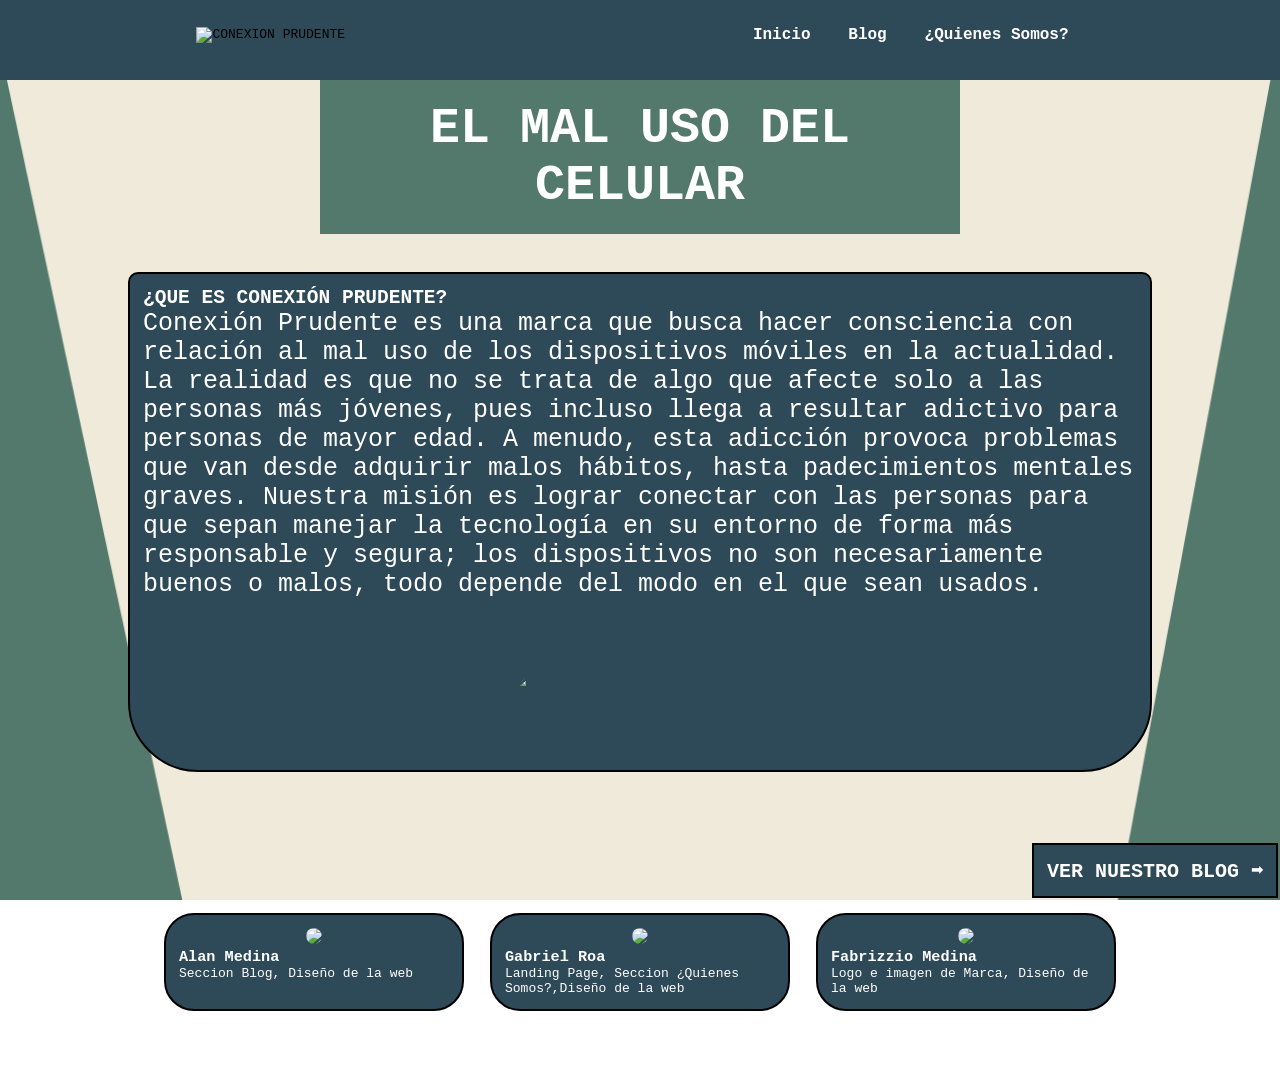
==== quienes-somos.html @ 8af66a11 "Add files via upload" ====
<!DOCTYPE html>
<html>
<head>
	<meta charset="utf-8">
	<meta name="viewport" content="width=device-width, initial-scale=1">
	<link rel="stylesheet" type="text/css" href="estilos.css">
	<title>El Mal Uso del Celular</title>
</head>
<body>
<header>
		<div class="logo">
			<img src="https://i.postimg.cc/L5k4xJwd/Whats-App-Image-2026-04-03-at-8-44-03-PM-(1).jpg"	alt="CONEXION PRUDENTE">
		</div>

	<nav class="encabezado">
		<a href="index.html" class="nav-link">Inicio</a>
		<a href="blog.html" class="nav-link">Blog</a>
		<a href="quienes-somos.html" class="nav-link">¿Quienes Somos?</a>
    </nav>


    </header>
    	<center>
	
    		<div class="TITULO">
    			<h1>EL MAL USO DEL CELULAR</h1>
    		</div>
    	</center>
    	
    <main>
    

    	<div class="texto2">
    		<img src="https://i.postimg.cc/hQjqjtKs/Whats-App-Image-2026-04-03-at-8-44-03-PM-(1)-(1).jpg" class="img-responsive2">
    		<div class="ques">
    			<h2>¿QUE ES CONEXIÓN PRUDENTE?</h2>
    			<p>Conexión Prudente es una marca que busca hacer consciencia con relación al mal uso de los dispositivos móviles en la actualidad. La realidad es que no se trata de algo que afecte solo a las personas más jóvenes, pues incluso llega a resultar adictivo para personas de mayor edad. A menudo, esta adicción provoca problemas que van desde adquirir malos hábitos, hasta padecimientos mentales graves.
Nuestra misión es lograr conectar con las personas para que sepan manejar la tecnología en su entorno de forma más responsable y segura; los dispositivos no son necesariamente buenos o malos, todo depende del modo en el que sean usados.</p>
    		</div>	
    		<img src="https://i.postimg.cc/hQjqjtKs/Whats-App-Image-2026-04-03-at-8-44-03-PM-(1)-(1).jpg" class="img-cp">
     

		</div>

		<div class="t3">
		
		<div class="int">
			<center><img src="https://i.postimg.cc/v1m6LW8h/Whats-App-Image-2026-04-04-at-12-40-02-PM.jpg"></center>
			<h3>Alan Medina</h3>
			<p>Seccion Blog, Diseño de la web</p>
		</div>

		<div class="int">
			<center><img src="https://i.postimg.cc/Yj7Wq4TF/Whats-App-Image-2026-04-04-at-3-10-49-PM.jpg"></center>
			<h3>Gabriel Roa</h3>
			<p>Landing Page, Seccion ¿Quienes Somos?,Diseño de la web</p>
		</div>

		<div class="int">
			<center><img src="https://i.postimg.cc/xJ2h4yqS/Whats-App-Image-2026-04-04-at-3-22-57-PM.jpg"></center>
			<h3>Fabrizzio Medina</h3>
			<p>Logo e imagen de Marca, Diseño de la web</p>
		</div>
		</div>

	</main>

	<a href="blog.html" class="vamos">VER NUESTRO BLOG ➡</a>

</body>
</html>
---- estilos.css ----
*{
	padding: 0;
	margin:0;
	box-sizing: border-box;
	font-family: monospace;
}
body{
	background-image: url('1.png');
    background-size: cover; 
    background-position: center;
    background-repeat: no-repeat;   
     background-attachment : fixed;
}

header{
	position: fixed;
	z-index: 100;
	display: flex;
	justify-content: space-around;
	height: auto;
	min-height: 80px;
	width: 100%;
	background-color: #2e4957;
	padding-top: 0.8rem 5%;
	padding-bottom: 0.8rem;
	align-items: center;
	top: 0;
}

.logo {
	display: flex;
}

.logo img{
	max-height: 100px;
	max-width: 190px;
}


.encabezado{
	justify-content: space-around;
	flex-wrap: wrap;

	}

.nav-link{
	text-decoration: none;
	color: white;
	font-weight: bold;
	padding: 15px;
	font-size: 16px;
}

.nav-link:hover{
	text-decoration: underline solid white;
}

main{
	margin-top: 80px;
	display: flex;
	flex-wrap: wrap;
}

.TITULO{
	position: fixed;
	justify-content: center;
	align-items: center;
	z-index: 1000;
	background-color: #52796c;
	padding: 20px;
	left: 50%;
  	transform: translateX(-50%);
  	font-size: 25px;
  	font-family: monospace;
  	color: white;
  }

.texto1{
	max-width: 1800px;
	min-height: 500px;
	padding: 1rem;
	border: 2px solid black;
	display: flex;
	margin: 10%;
	margin-top: 8%;
	justify-content: space-around;
	border-bottom-left-radius: 90px;
	border-bottom-right-radius: 90px;
	border-top-left-radius: 10px;
	border-top-right-radius: 10px;
	background-color: #2e4957;
	flex-wrap: wrap;
}

.texto1 p{
	font-family: monospace;
	font-size: 32px;
	font-weight: 100;
	max-width:  65%;
	color: white;
	border-radius: 200px;
}

.texto1 img{
	border-radius: 100px;
	width: 330px;
	margin: 8px;
}

.img-responsive{
	display: none;
}

.vamos{
	background-color: #2e4957;
	padding: 1rem;
	position: sticky;
	text-decoration: none;
	font-weight: bold;
	font-size: 20px;
	color: white;
	border:2px solid black;
     right: 2px;
    bottom: 2px;  
    max-width: 480px;
    float: right;
    
  
}



@media screen and (max-width: 1290px) {
	.texto1{
		margin-top: 15%;
		
	}

	.img-responsive{
		display: block;
	}

	.imagen1{
		display: none;
	}
}


@media screen and (max-width: 1060px){
	.texto1{
		margin-top: 23%;
		
	}
	.TITULO{
		font-size: 20px;
	}

	.texto1 p{
		font-size: 30px;
	}

}

@media screen and (max-width: 800px){
	.texto1{
		margin-top: 26%;

	}

	.TITULO{
		font-size: 15px;
	}

	.texto1 p{
		font-size: 27px;
	}
}

	

@media screen and (max-width: 445px) {
	.texto1{
		margin-top: 28%;
		padding: 1px;
	}

	.TITULO{
		font-size: 12px;
	}
.texto1 img{
	width: 230px;
}

.texto1 p{
		font-size: 24px;
	}


}

@media screen and (max-width: 390px) {
	.texto1{
		margin-top: 28%;
	}

	.TITULO{
		font-size: 10px;
	}


	.nav-link{
		font-size: 13px;
	}


}









/* QUienes somos*/

.texto2{
	max-width: 1800px;
	min-height: 500px;
	padding: 1rem;
	border: 2px solid black;
	display: flex;
	margin: 10%;
	margin-top: 8%;
	justify-content: space-around;
	border-bottom-left-radius: 70px;
	border-bottom-right-radius: 70px;
	border-top-left-radius: 10px;
	border-top-right-radius: 10px;
	background-color: #2e4957;
	flex-wrap: wrap;
	color: white;
}

.texto2 p{
	font-family: monospace;
	font-size: 25px;
	font-weight: 100;
	color: white;
	border-radius: 200px;
}

.texto2 img{
	border-radius: 100px;
	width: 260px;
	margin: 8px;
}

.img-responsive2{
	display: none;
}

.t3{
	display: flex;
	flex-wrap: wrap;
	justify-content: center;
	width: 100%;

}

.int{
margin: 1rem;
padding: 1rem;
border: 2px solid black;
border-radius: 30px;
background-color: #2e4957;
width: 300px;
color: white;
justify-content: center;
}

.int img{
	width: 225px;
	border-radius: 40px;
}


@media screen and (max-width: 1290px) {
	.texto2{
		margin-top: 15%;
		
	}

}


@media screen and (max-width: 1060px){
	.texto2{
		margin-top: 23%;
		
	}
}

@media screen and (max-width: 800px){
	.texto2{
		margin-top: 26%;

	}

.texto2 img{
	max-width: 230px;
	margin: 5px;
}
.img-responsive2{
	display: block;
}

.img-cp{
	display: none;
}
}

	

@media screen and (max-width: 445px) {
	.texto2{
		margin-top: 28%;
	}



}

@media screen and (max-width: 390px) {
	.texto2{
		margin-top: 28%;
	}



}
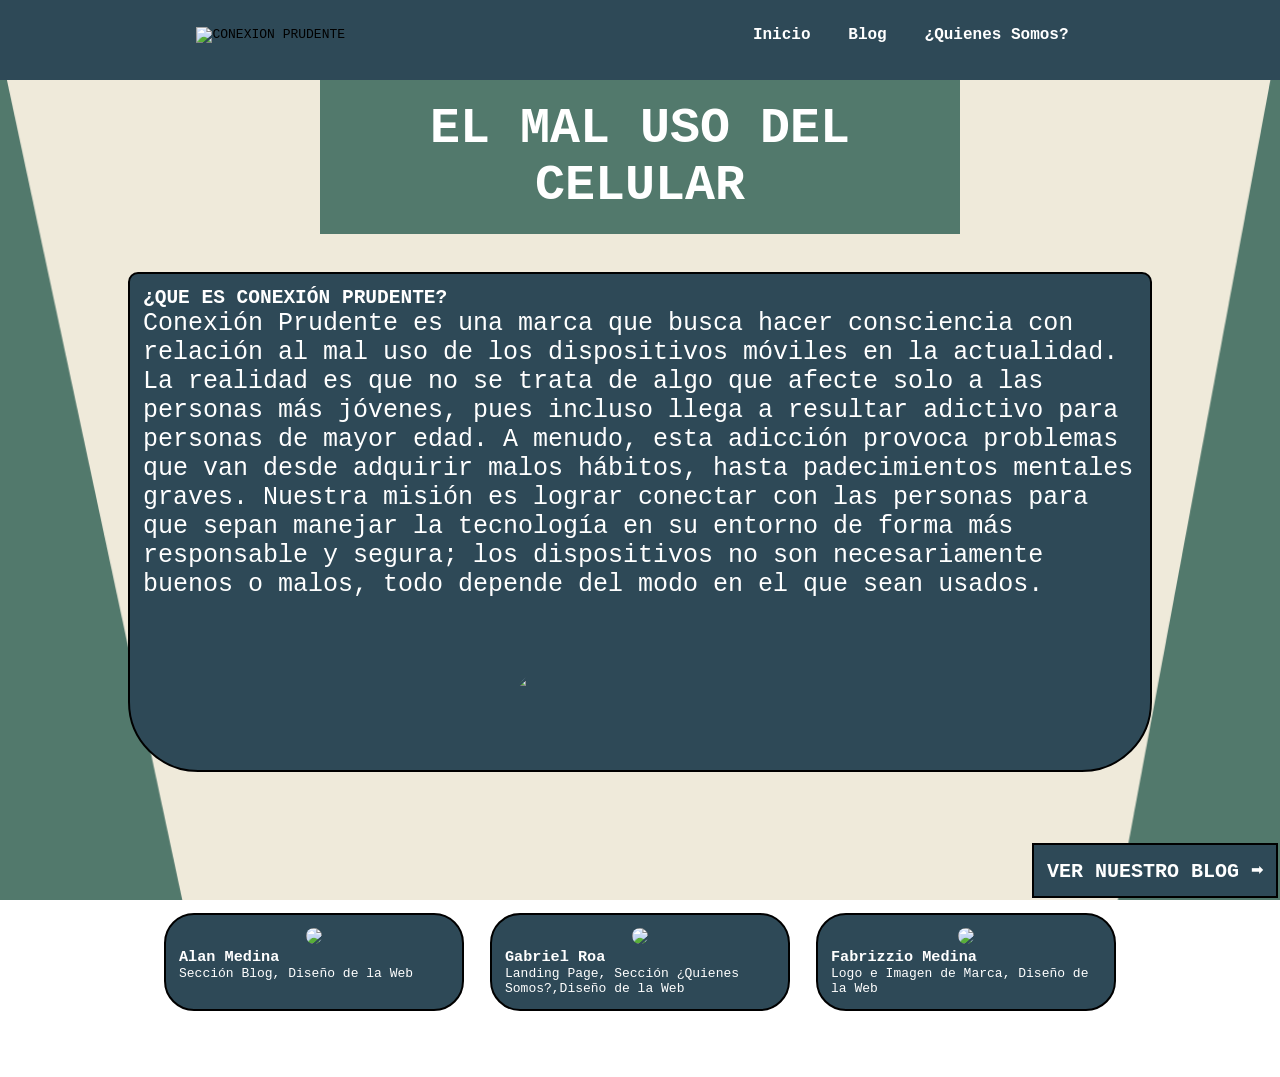
==== commit 13ccca84: "Fix formatting issues in quienes-somos.html" ====
--- a/quienes-somos.html
+++ b/quienes-somos.html
@@ -47,19 +47,19 @@
 		<div class="int">
 			<center><img src="https://i.postimg.cc/v1m6LW8h/Whats-App-Image-2026-04-04-at-12-40-02-PM.jpg"></center>
 			<h3>Alan Medina</h3>
-			<p>Seccion Blog, Diseño de la web</p>
+			<p>Sección Blog, Diseño de la Web</p>
 		</div>
 
 		<div class="int">
 			<center><img src="https://i.postimg.cc/Yj7Wq4TF/Whats-App-Image-2026-04-04-at-3-10-49-PM.jpg"></center>
 			<h3>Gabriel Roa</h3>
-			<p>Landing Page, Seccion ¿Quienes Somos?,Diseño de la web</p>
+			<p>Landing Page, Sección ¿Quienes Somos?,Diseño de la Web</p>
 		</div>
 
 		<div class="int">
 			<center><img src="https://i.postimg.cc/xJ2h4yqS/Whats-App-Image-2026-04-04-at-3-22-57-PM.jpg"></center>
 			<h3>Fabrizzio Medina</h3>
-			<p>Logo e imagen de Marca, Diseño de la web</p>
+			<p>Logo e Imagen de Marca, Diseño de la Web</p>
 		</div>
 		</div>
 
@@ -68,4 +68,4 @@
 	<a href="blog.html" class="vamos">VER NUESTRO BLOG ➡</a>
 
 </body>
-</html>+</html>
